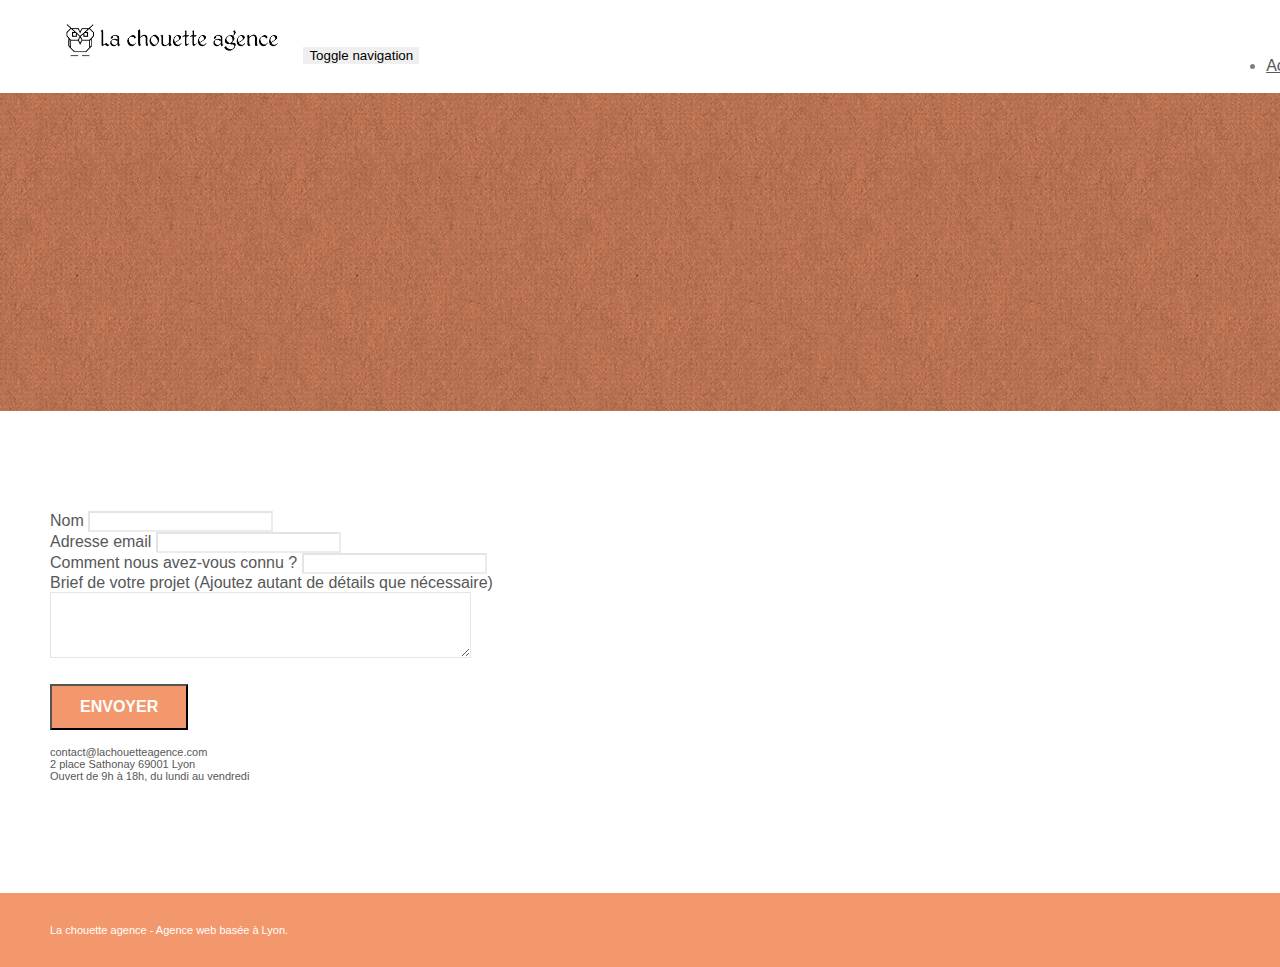
==== page2.html @ f231c0da "initilaisation" ====
<!doctype html>
<html lang="Default">
<head>
    <meta charset="utf-8">
    <meta name="keywords" content="">
    <meta name="description" content="">
    <meta name="viewport" content="width=device-width, initial-scale=1.0, viewport-fit=cover">
    <link rel="shortcut icon" type="image/png" href="favicon.jpg">
    
	<link rel="stylesheet" type="text/css" href="./css/bootstrap.min.css">
	<link rel="stylesheet" type="text/css" href="style.css">
	<link rel="stylesheet" type="text/css" href="./css/font-awesome.min.css">
	<link rel="stylesheet" type="text/css" href="./css/et-line.min.css">
	
    
	<script src="./js/jquery-2.1.0.min.js"></script>
	<script src="./js/bootstrap.min.js"></script>
	<script src="./js/blocs.min.js"></script>
	<script src="./js/jqBootstrapValidation.js"></script>
	<script src="./js/formHandler.js"></script>
    <title>page2</title>

    
<!-- Analytics -->
 
<!-- Analytics END -->
    
</head>
<body>
<!-- Principal conteneur -->
<div class="page-container">
    
<!-- bloc-0 -->
<div class="bloc bgc-white l-bloc " id="bloc-0">
	<div class="container bloc-sm">
		<nav class="navbar row">
			<div class="navbar-header">
				<a class="navbar-brand" href="index.html"><img src="img/la-chouette-agence.png" alt="atlanta web design logo" height="40" /></a>
				<button id="nav-toggle" type="button" class="ui-navbar-toggle navbar-toggle" data-toggle="collapse" data-target=".navbar-1">
					<span class="sr-only">Toggle navigation</span><span class="icon-bar"></span><span class="icon-bar"></span><span class="icon-bar"></span>
				</button>
			</div>
			<div class="collapse navbar-collapse navbar-1 special-dropdown-nav">
				<ul class="site-navigation nav navbar-nav">
					<li>
						<a href="index.html">Accueil</a>
					</li>
					<li>
					</li>
					<li>
						<a href="page2.html">page2 &gt;</a>
					</li>
				</ul>
			</div>
		</nav>
	</div>
</div>
<!-- bloc-0 END -->

<!-- bloc-6 -->
<div class="bloc bg-dots-bg bg-repeat bgc-atomic-tangerine d-bloc bloc-bg-texture texture-paper" id="bloc-6">
	<div class="container bloc-lg">
		<div class="row">
			<div class="col-sm-12">
				<h1 class="text-center hero-bloc-text tc-white">
					Parlons web design !
				</h1>
				<p class="text-center mg-lg tc-white tight-width-whitespace">
					Nous sommes ravis que vous souhaitiez collaborer avec notre agence.<br>
					Parlez-nous de votre projet en complétant le formulaire ci-dessous.
				</p>
			</div>
		</div>
	</div>
</div>
<!-- bloc-6 END -->

<!-- bloc-7 -->
<div class="bloc bgc-white l-bloc" id="bloc-7">
	<div class="container bloc-lg">
		<div class="row">
			<div class="col-sm-6">
				<form id="form_1" novalidate success-msg="Your message has been sent." fail-msg="Sorry it seems that our mail server is not responding, Sorry for the inconvenience!">
					<div class="form-group">
						<label>
							Nom
						</label>
						<input id="name" class="form-control" required />
					</div>
					<div class="form-group">
						<label>
							Adresse email
						</label>
						<input id="email" class="form-control" type="email" required />
					</div>
					<div class="form-group">
						<label>
							Comment nous avez-vous connu ?
						</label>
						<input class="form-control" type="email" required id="input_504" />
					</div>
					<div class="form-group">
						<label>
							Brief de votre projet (Ajoutez autant de détails que nécessaire)<br>
						</label><textarea id="message" class="form-control" rows="4" cols="50" required></textarea>
					</div> 
					<button class="bloc-button btn btn-lg btn-block cta-hero btn-atomic-tangerine" type="submit">
						Envoyer
					</button>
				</form>
			</div>
			<div class="col-sm-6">
				<p>
					contact@lachouetteagence.com<br>2 place Sathonay 69001 Lyon<br>Ouvert de 9h à 18h, du lundi au vendredi<br>
				</p>
			</div>
		</div>
	</div>
</div>
<!-- bloc-7 END -->

<!-- ScrollToTop Button -->
<a class="bloc-button btn btn-d scrollToTop" onclick="scrollToTarget('1')"><span class="fa fa-chevron-up"></span></a>
<!-- ScrollToTop Button END-->


<!-- Footer - bloc-8 -->
<div class="bloc bgc-atomic-tangerine d-bloc" id="bloc-8">
	<div class="container bloc-sm">
		<div class="row">
			<div class="col-sm-12">
				<p class="text-center white">
					La chouette agence - Agence web basée à Lyon.<br>
				</p>
				<div class="row row-no-gutters social">
					<div class="col-sm-3">
						<div class="text-center">
							<a class="social" href="index.html"><span class="fa fa-twitter icon-md"></span></a>
						</div>
					</div>
					<div class="col-sm-3">
						<div class="text-center">
							<a class="social" href="index.html"><span class="fa fa-facebook icon-md"></span></a>
						</div>
					</div>
					<div class="col-sm-3">
						<div class="text-center">
							<a class="social" href="index.html"><span class="fa fa-dribbble icon-md"></span></a>
						</div>
					</div>
					<div class="col-sm-3">
						<div class="text-center">
							<a class="social" href="index.html"><span class="fa fa-instagram icon-md"></span></a>
						</div>
					</div>
				</div>
			</div>
		</div>
	</div>
</div>
<!-- Footer - bloc-8 END -->

</div>
<!-- Principal conteneur END -->
    

</body>
</html>
---- style.css ----
body {
    margin: 0;
    padding: 0;
    background: #FFF;
    overflow-x: hidden;
    -webkit-font-smoothing: antialiased;
    -moz-osx-font-smoothing: grayscale;
}

a,
button {
    transition: all .3s ease-in-out;
    outline: none!important;
}

a:hover {
    text-decoration: none;
    cursor: pointer;
}

#page-loading-blocs-notifaction {
    position: fixed;
    top: 0;
    bottom: 0;
    width: 100%;
    z-index: 100000;
    background: #FFFFFF url("img/pageload-spinner.gif") no-repeat center center;
}

.bloc {
    width: 100%;
    clear: both;
    background: 50% 50% no-repeat;
    padding: 0 50px;
    -webkit-background-size: cover;
    -moz-background-size: cover;
    -o-background-size: cover;
    background-size: cover;
    position: relative;
}

.bloc .container {
    padding-left: 0;
    padding-right: 0;
}

.bloc-lg {
    padding: 100px 50px;
}

.bloc-md {
    padding: 50px;
}

.bloc-sm {
    padding: 20px 50px;
}

.bg-center,
.bg-l-edge,
.bg-r-edge,
.bg-t-edge,
.bg-b-edge,
.bg-tl-edge,
.bg-bl-edge,
.bg-tr-edge,
.bg-br-edge,
.bg-repeat {
    -webkit-background-size: auto!important;
    -moz-background-size: auto!important;
    -o-background-size: auto!important;
    background-size: auto!important;
}

.bg-repeat {
    background: repeat;
}

.bg-t-edge {
    background: top no-repeat;
}

.bloc-bg-texture::before {
    content: "";
    background-size: 2px 2px;
    position: absolute;
    top: 0;
    bottom: 0;
    left: 0;
    right: 0;
}

.texture-paper::before {
    background: url("img/texture-paper.png");
    background-size: 280px 280px;
}

.b-parallax {
    background-attachment: fixed;
}

.d-bloc {
    color: rgba(255, 255, 255, .7);
}

.d-bloc button:hover {
    color: rgba(255, 255, 255, .9);
}

.d-bloc .icon-round,
.d-bloc .icon-square,
.d-bloc .icon-rounded,
.d-bloc .icon-semi-rounded-a,
.d-bloc .icon-semi-rounded-b {
    border-color: rgba(255, 255, 255, .9);
}

.d-bloc .divider-h span {
    border-color: rgba(255, 255, 255, .2);
}

.d-bloc .a-btn,
.d-bloc .navbar a,
.d-bloc .navbar-brand,
.d-bloc a .icon-sm,
.d-bloc a .icon-md,
.d-bloc a .icon-lg,
.d-bloc a .icon-xl,
.d-bloc h1 a,
.d-bloc h2 a,
.d-bloc h3 a,
.d-bloc h4 a,
.d-bloc h5 a,
.d-bloc h6 a,
.d-bloc p a {
    color: rgba(255, 255, 255, .6);
}

.d-bloc .a-btn:hover,
.d-bloc .navbar a:hover,
.d-bloc .navbar-brand:hover,
.d-bloc a:hover .icon-sm,
.d-bloc a:hover .icon-md,
.d-bloc a:hover .icon-lg,
.d-bloc a:hover .icon-xl,
.d-bloc h1 a:hover,
.d-bloc h2 a:hover,
.d-bloc h3 a:hover,
.d-bloc h4 a:hover,
.d-bloc h5 a:hover,
.d-bloc h6 a:hover,
.d-bloc p a:hover {
    color: rgba(255, 255, 255, 1);
}

.d-bloc .navbar-toggle .icon-bar {
    background: rgba(255, 255, 255, 1);
}

.d-bloc .btn-wire,
.d-bloc .btn-wire:hover {
    color: rgba(255, 255, 255, 1);
    border-color: rgba(255, 255, 255, 1);
}

.d-bloc .panel {
    color: rgba(0, 0, 0, .5);
}

.d-bloc .panel button:hover {
    color: rgba(0, 0, 0, .7);
}

.d-bloc .panel icon {
    border-color: rgba(0, 0, 0, .7);
}

.d-bloc .panel .divider-h span {
    border-color: rgba(0, 0, 0, .1);
}

.d-bloc .panel .a-btn {
    color: rgba(0, 0, 0, .6);
}

.d-bloc .panel .a-btn:hover {
    color: rgba(0, 0, 0, 1);
}

.d-bloc .panel .btn-wire,
.d-bloc .panel .btn-wire:hover {
    color: rgba(0, 0, 0, .7);
    border-color: rgba(0, 0, 0, .3);
}

.d-bloc .panel,
.l-bloc {
    color: rgba(0, 0, 0, .5);
}

.d-bloc .panel button:hover,
.l-bloc button:hover {
    color: rgba(0, 0, 0, .7);
}

.l-bloc .icon-round,
.l-bloc .icon-square,
.l-bloc .icon-rounded,
.l-bloc .icon-semi-rounded-a,
.l-bloc .icon-semi-rounded-b {
    border-color: rgba(0, 0, 0, .7);
}

.d-bloc .panel .divider-h span,
.l-bloc .divider-h span {
    border-color: rgba(0, 0, 0, .1);
}

.d-bloc .panel .a-btn,
.l-bloc .a-btn,
.l-bloc .navbar a,
.l-bloc .navbar-brand,
.l-bloc a .icon-sm,
.l-bloc a .icon-md,
.l-bloc a .icon-lg,
.l-bloc a .icon-xl,
.l-bloc h1 a,
.l-bloc h2 a,
.l-bloc h3 a,
.l-bloc h4 a,
.l-bloc h5 a,
.l-bloc h6 a,
.l-bloc p a {
    color: rgba(0, 0, 0, .6);
}

.d-bloc .panel .a-btn:hover,
.l-bloc .a-btn:hover,
.l-bloc .navbar a:hover,
.l-bloc .navbar-brand:hover,
.l-bloc a:hover .icon-sm,
.l-bloc a:hover .icon-md,
.l-bloc a:hover .icon-lg,
.l-bloc a:hover .icon-xl,
.l-bloc h1 a:hover,
.l-bloc h2 a:hover,
.l-bloc h3 a:hover,
.l-bloc h4 a:hover,
.l-bloc h5 a:hover,
.l-bloc h6 a:hover,
.l-bloc p a:hover {
    color: rgba(0, 0, 0, 1);
}

.l-bloc .navbar-toggle .icon-bar {
    color: rgba(0, 0, 0, .6);
}

.d-bloc .panel .btn-wire,
.d-bloc .panel .btn-wire:hover,
.l-bloc .btn-wire,
.l-bloc .btn-wire:hover {
    color: rgba(0, 0, 0, .7);
    border-color: rgba(0, 0, 0, .3);
}

.voffset {
    margin-top: 30px;
}

.voffset-lg {
    margin-top: 80px;
}

.row-no-gutters {
    margin-right: 0;
    margin-left: 0;
}

.row.row-no-gutters > [class^="col-"],
.row.row-no-gutters > [class*=" col-"] {
    padding-right: 0;
    padding-left: 0;
}

#bloc-1-hero h1 {
    font-size: 32px;
}

.navbar {
    margin-bottom: 0;
    z-index: 1;
}

.navbar-brand {
    height: auto;
    padding: 3px 15px;
    font-size: 25px;
    font-weight: normal;
    font-weight: 600;
    line-height: 44px;
}

.navbar-brand img {
    max-height: 200px;
    margin: 0 5px 0 0;
    display: inline;
}

.navbar-brand img[src$=svg] {
    min-width: 100px;
}

.nav-center .navbar-brand img {
    margin: 0;
}

.navbar .nav {
    padding-top: 2px;
    margin-right: -16px;
    float: right;
    z-index: 1;
}

.nav > li {
    float: left;
    margin-top: 4px;
    font-size: 16px;
}

.navbar-nav .open .dropdown-menu > li > a {
    text-align: inherit;
}

.nav > li a:hover,
.nav > li a:focus {
    background: transparent;
}

.navbar-toggle {
    margin: 10px 10px 0 0;
    border: 0px;
}

.navbar-toggle:hover {
    background: transparent!important;
}

.navbar-toggle .icon-bar {
    background-color: rgba(0, 0, 0, .5);
    width: 26px;
}

.nav-invert .navbar .nav {
    float: left;
}

.nav-invert .navbar-header,
.nav-invert .navbar-brand {
    float: right;
    position: relative;
    z-index: 2;
}

@media (min-width: 768px) {
    .site-navigation {
        position: absolute;
        top: 50%;
        right: 20px;
        transform: translate(0, -50%);
        -webkit-transform: translateY(-50%);
    }
    .nav > li .dropdown-menu a,
    .nav > li .dropdown-menu a:hover {
        color: #484848;
    }
    .nav-invert .site-navigation {
        left: 0;
        right: 0;
    }
    .nav-center {
        text-align: center;
    }
    .nav-center .navbar-header {
        width: 100%;
    }
    .nav-center .navbar-header,
    .nav-center .navbar-brand,
    .nav-center .nav > li {
        float: none;
        display: inline-block;
    }
    .nav-center .site-navigation {
        position: relative;
        width: 100%;
        right: 0;
        margin-right: 0px;
        margin-top: 20px;
    }
    .nav-center.mini-nav .navbar-toggle {
        float: none;
        margin: 10px auto 0;
    }
}

.nav > li > .dropdown a {
    background: none!important;
    display: block;
    padding: 14px 15px;
}

nav .caret {
    margin: 0 5px;
}

.dropdown-menu .dropdown-menu {
    top: -8px;
    left: 100%;
}

.dropdown-menu .dropmenu-flow-right {
    top: 100%;
    left: 0;
    margin-left: -1px;
    border-top-left-radius: 0;
    border-top-right-radius: 0;
}

.dropdown-menu .dropdown span {
    border: 4px solid black;
    border-top-color: transparent;
    border-right-color: transparent;
    border-bottom-color: transparent;
    margin: 6px -5px 0 0!important;
    float: right;
}

.mg-md {
    margin-top: 10px;
    margin-bottom: 20px;
}

.mg-lg {
    margin-top: 10px;
    margin-bottom: 40px;
}

.btn {
    margin: 0 5px 5px 0;
}

.btn.pull-right {
    margin: 0 0 5px 5px;
}

.btn-d,
.btn-d:hover,
.btn-d:focus {
    color: #FFF;
    background: rgba(0, 0, 0, .3);
}

button {
    outline: none!important;
}

.btn-rd {
    border-radius: 40px;
}

.btn-clean {
    border: 1px solid rgba(0, 0, 0, .08);
    border-bottom-color: rgba(0, 0, 0, .1);
    text-shadow: 0 1px 0 rgba(0, 0, 1, .1);
    box-shadow: 0 1px 3px rgba(0, 0, 1, .25), inset 0 1px 0 0 rgba(255, 255, 255, .15);
}

.icon-md {
    font-size: 30px!important;
}

.icon-lg {
    font-size: 60px!important;
}

.sm-shadow {
    text-shadow: 0 1px 2px rgba(0, 0, 0, .3);
}

.panel-sq,
.panel-sq .panel-heading,
.panel-sq .panel-footer {
    border-radius: 0;
}

.panel-rd {
    border-radius: 30px;
}

.panel-rd .panel-heading {
    border-radius: 29px 29px 0 0;
}

.panel-rd .panel-footer {
    border-radius: 0 0 29px 29px;
}

.form-control {
    border-color: rgba(0, 0, 0, .1);
    box-shadow: none;
}

.scrollToTop {
    width: 40px;
    height: 40px;
    position: fixed;
    bottom: 20px;
    right: 20px;
    opacity: 0;
    z-index: 500;
    transition: all .3s ease-in-out;
}

.scrollToTop span {
    margin-top: 6px;
}

.showScrollTop {
    font-size: 14px;
    opacity: 1;
}

a[data-lightbox] {
    position: relative;
    display: block;
    text-align: center;
}

a[data-lightbox]:hover::before {
    content: "+";
    font-family: "HelveticaNeue-Light", "Helvetica Neue Light", "Helvetica Neue", Helvetica, Arial;
    font-size: 32px;
    width: 50px;
    height: 50px;
    margin-left: -25px;
    border-radius: 50%;
    background: rgba(0, 0, 0, .6);
    color: #FFF;
    font-weight: 100;
    z-index: 1;
    position: absolute;
    top: 50%;
    transform: translateY(-50%);
    -webkit-transform: translateY(-50%);
}

a[data-lightbox]:hover img {
    opacity: 0.6;
    -webkit-animation-fill-mode: none;
    animation-fill-mode: none;
}

#lightbox-modal {
    display: flex;
    align-items: center;
}

#lightbox-modal .modal-dialog {
    width: 90%;
    max-width: 900px;
    margin: 0 auto 0;
}

#lightbox-modal .modal-dialog img {
    max-height: 90vh;
    margin: 0 auto;
}

.lightbox-caption {
    padding: 20px;
    color: #FFF;
    background: rgba(0, 0, 0, .5);
    position: absolute;
    left: 15px;
    right: 15px;
    bottom: 5px;
}

.close-lightbox {
    color: #FFF;
    font-size: 30px;
    position: absolute;
    top: 20px;
    right: 20px;
    z-index: 20;
    background: rgba(0, 0, 0, .5);
    border: none;
    line-height: 30px;
    padding: 0 9px 5px;
    opacity: 0.3;
}

.close-lightbox:hover,
.next-lightbox:hover,
.prev-lightbox:hover {
    opacity: 1.0;
    color: #FFF;
}

.next-lightbox,
.prev-lightbox {
    font-size: 20px;
    color: rgba(255, 255, 255, .9);
    background: rgba(0, 0, 0, .5);
    transition: all .2s ease-in-out;
    position: absolute;
    top: 45%;
    z-index: 1;
    opacity: 0.4;
}

.next-lightbox {
    padding: 6px 8px 1px 13px;
    right: 25px;
}

.prev-lightbox {
    padding: 6px 13px 1px 10px;
    left: 25px;
}

.snapshot-lb .modal-body {
    padding-bottom: 45px;
}

.snapshot-lb .lightbox-caption {
    padding: 0;
    color: rgba(0, 0, 0, .5);
    background: none;
}

h1,
h2,
h3,
h4,
h5,
h6,
p,
label,
.btn,
a {
    font-family: "helvetica";
    font-weight: 400;
    color: #575757!important;
}

.container {
    max-width: 1000px;
}

.hero-bloc-text {
    font-size: 38px;
}

.hero-bloc-text-sub {
    font-size: 36px;
}

.statement-bloc-text {
    line-height: 26px;
    font-style: italic;
    font-size: 20px;
    text-align: center;
    font-weight: lighter;
    max-width: 520px;
    margin: auto auto auto auto;
}

p {
    font-size: 11px;
}

.tight-width-whitespace {
    max-width: 600px;
    margin: auto auto auto auto;
}

.h1 {
    font-size: 20px;
    font-family: "Open Sans";
}

.cta-hero {
    margin-top: 22px;
    color: #FFFFFF!important;
    text-transform: uppercase;
    padding: 12px 28px 12px 28px;
    font-size: 16px;
    font-weight: 700;
}

.social {
    max-width: 400px;
    margin: auto auto auto auto;
}

h2 {
    font-size: 22px;
    line-height: 1.4em;
}

h3 {
    font-size: 15px;
    text-transform: uppercase;
    font-weight: 700;
    color: #333333!important;
}

.med-width-whitespace {
    max-width: 800px;
    margin: auto auto auto auto;
    box-shadow: 0px 0px 0px #000000;
}

h1 {
    color: #333333!important;
}

h4 {
    color: #333333!important;
}

.icons {
    margin-bottom: 14px;
    margin-top: 24px;
}

.white {
    color: #FFFFFF!important;
}

.portfolio-thumb {
    margin-bottom: 24px;
}

.portfolio-row {
    margin-bottom: 44px;
    margin-top: 50px;
}

.avatar {
    box-shadow: 0px 4px 9px rgba(0, 0, 0, 0.3);
}

.black-background {
    background-color: rgba(165, 147, 99, 0.7);
    padding: 40px 40px 40px 40px;
}

.bold-link {
    font-weight: 900;
    text-decoration: underline!important;
}

.bgc-white {
    background-color: #FFFFFF;
}

.bgc-dark-slate-blue {
    background-color: #364577;
}

.bgc-atomic-tangerine {
    background-color: #F3976C;
}

.tc-white {
    color: #F3976C!important;
}

.btn-atomic-tangerine {
    background: #F3976C;
    color: #FFFFFF!important;
}

.btn-atomic-tangerine:hover {
    background: #c27956!important;
    color: #FFFFFF!important;
}

.ltc-white {
    color: #FFFFFF!important;
}

.ltc-white:hover {
    color: #cccccc!important;
}

.ltc-atomic-tangerine {
    color: #F3976C!important;
}

.ltc-atomic-tangerine:hover {
    color: #c27956!important;
}

.icon-dark-slate-blue {
    color: #364577!important;
    border-color: #364577!important;
}

.bg-dots-bg {
    background-image: url("img/dots-bg.png");
}

.bg-lines-h2-bg {
    background-image: url("img/lines-h2-bg.png");
}

.bg-banniere {
    background-image: url("img/la-chouette-agence-banniere.jpg");
}

.bg-presentation {
    background-image: url("img/image-de-presentation.bmp");
}

@media (max-width: 1024px) {
    .bloc {
        padding-left: 20px;
        padding-right: 20px;
    }
    .bloc.full-width-bloc,
    .bloc-tile-2.full-width-bloc .container,
    .bloc-tile-3.full-width-bloc .container,
    .bloc-tile-4.full-width-bloc .container {
        padding-left: 0;
        padding-right: 0;
    }
}

@media (max-width: 992px) and (min-width: 768px) {
    .navbar .nav {
        max-width: 80%
    }
    .nav-center.navbar .nav {
        max-width: 100%
    }
}

@media only screen and (min-device-width: 768px) and (max-device-width: 1024px) and (orientation: landscape) {
    .b-parallax {
        background-attachment: scroll;
    }
}

@media only screen and (min-device-width: 1024px) and (max-device-width: 1366px) and (-webkit-min-device-pixel-ratio: 1.5) {
    .b-parallax {
        background-attachment: scroll;
    }
}

@media (max-width: 991px) {
    .container {
        width: 100%;
    }
    .b-parallax {
        background-attachment: scroll;
    }
    .page-container,
    #hero-bloc {
        overflow-x: hidden;
        position: relative;
    }
    .bloc {
        padding-left: constant(safe-area-inset-left);
        padding-right: constant(safe-area-inset-right);
    }
    .bloc-group,
    .bloc-group .bloc {
        display: block;
        width: 100%;
    }
    .bloc-fill-screen .fill-bloc-top-edge,
    .bloc-fill-screen .fill-bloc-bottom-edge {
        padding: 0 20px;
        padding-left: constant(safe-area-inset-left);
        padding-right: constant(safe-area-inset-right);
    }
}

@media (max-width: 767px) {
    .page-container {
        overflow-x: hidden;
        position: relative;
    }
    h1,
    h2,
    h3,
    h4,
    h5,
    h6,
    p,
    #disqus_thread {
        padding-left: 10px!important;
        padding-right: 10px!important;
    }
    .b-parallax {
        background-attachment: scroll;
    }
    .navbar .nav {
        padding-top: 0;
        border-top: 1px solid rgba(0, 0, 0, .2);
        float: none!important;
    }
    .navbar.row {
        margin-left: 0;
        margin-right: 0;
    }
    .site-navigation {
        position: inherit;
        transform: none;
        -webkit-transform: none;
        -ms-transform: none;
    }
    .nav > li {
        margin-top: 0;
        border-bottom: 1px solid rgba(0, 0, 0, .1);
        background: rgba(0, 0, 0, .05);
        text-align: left;
        padding-left: 15px;
        width: 100%;
    }
    .nav > li:hover {
        background: rgba(0, 0, 0, .08);
    }
    .dropdown .dropdown a .caret {
        float: none;
        margin: 5px 0 0 10px!important;
        border: 4px solid black;
        border-bottom-color: transparent;
        border-right-color: transparent;
        border-left-color: transparent;
    }
    #hero-bloc .navbar .nav {
        background: rgba(0, 0, 0, .8);
    }
    #hero-bloc .navbar .nav a {
        color: rgba(255, 255, 255, .6);
    }
    .hero {
        padding: 50px 0;
    }
    .hero-nav {
        left: -1px;
        right: -1px;
    }
    .navbar-collapse {
        padding: 0;
        overflow-x: hidden;
        -webkit-box-shadow: none;
        box-shadow: none;
    }
    .navbar-brand img {
        max-height: 40px;
        width: auto;
    }
    .nav-invert .navbar-header {
        float: none;
        width: 100%;
    }
    .nav-invert .navbar-toggle {
        float: left;
        margin-left: 10px;
    }
    .bloc {
        padding-left: 0;
        padding-right: 0;
    }
    .bloc-xxl,
    .bloc-xl,
    .bloc-lg {
        padding: 40px 0;
    }
    .bloc-sm,
    .bloc-md {
        padding-left: 0;
        padding-right: 0;
    }
    .bloc-tile-2 .container,
    .bloc-tile-3 .container,
    .bloc-tile-4 .container,
    .bloc-fill-screen .fill-bloc-top-edge,
    .bloc-fill-screen .fill-bloc-bottom-edge {
        padding-left: 0;
        padding-right: 0;
    }
    .a-block {
        padding: 0 10px;
    }
    .btn-dwn {
        display: none;
    }
    .voffset {
        margin-top: 5px;
    }
    .voffset-md {
        margin-top: 20px;
    }
    .voffset-lg {
        margin-top: 30px;
    }
    form {
        padding: 5px;
    }
    .close-lightbox {
        display: inline-block;
    }
    .blocsapp-device-iphone5 {
        background-size: 216px 425px;
        padding-top: 60px;
        width: 216px;
        height: 425px;
    }
    .blocsapp-device-iphone5 img {
        width: 180px;
        height: 320px;
    }
}

@media (max-width: 400px) {
    .bloc {
        padding-left: 0;
        padding-right: 0;
    }
}

@media (max-width: 767px) {
    .bloc-mob-center-text {
        text-align: center;
    }
}
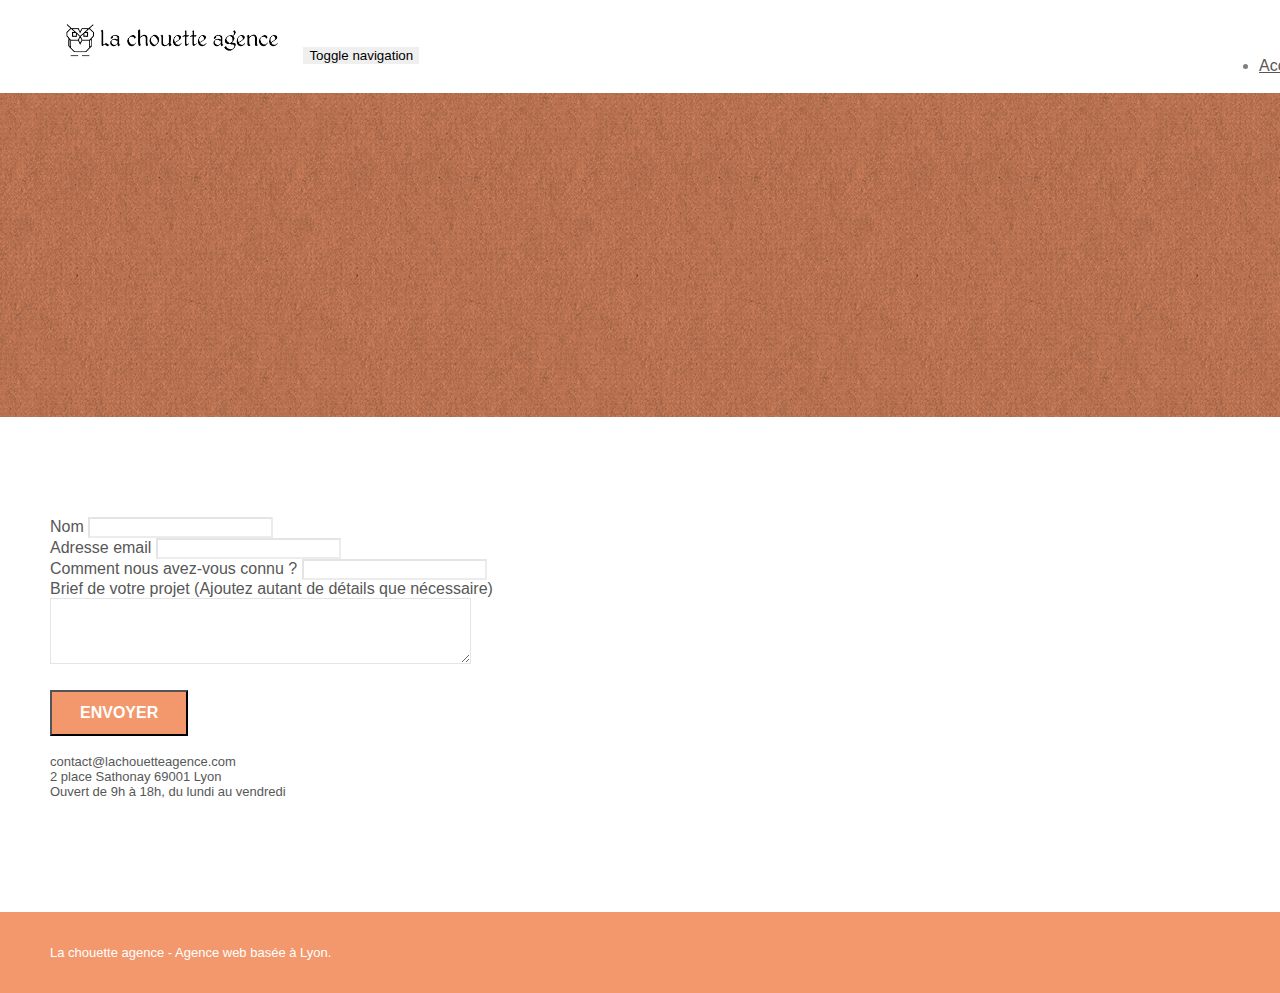
==== commit 35cb40ec: "essaie site" ====
--- a/page2.html
+++ b/page2.html
@@ -1,5 +1,5 @@
 <!doctype html>
-<html lang="Default">
+<html lang="utf-8">
 <head>
     <meta charset="utf-8">
     <meta name="keywords" content="">
@@ -18,7 +18,7 @@
 	<script src="./js/blocs.min.js"></script>
 	<script src="./js/jqBootstrapValidation.js"></script>
 	<script src="./js/formHandler.js"></script>
-    <title>page2</title>
+    <title>Contact</title>
 
     
 <!-- Analytics -->
@@ -48,7 +48,7 @@
 					<li>
 					</li>
 					<li>
-						<a href="page2.html">page2 &gt;</a>
+						<a href="page2.html">contact &gt;</a>
 					</li>
 				</ul>
 			</div>
--- a/style.css
+++ b/style.css
@@ -362,6 +362,18 @@
     z-index: 2;
 }
 
+.col-sm-12{
+    font-weight: bold;
+    color:#F3976C ;
+}
+.row:before {
+    display: table;
+    content: " ";
+}
+.black-background{
+    background-color: #5c5737;
+}
+
 @media (min-width: 768px) {
     .site-navigation {
         position: absolute;
@@ -640,7 +652,6 @@
 }
 
 h1,
-h2,
 h3,
 h4,
 h5,
@@ -677,7 +688,7 @@
 }
 
 p {
-    font-size: 11px;
+    font-size: small;
 }
 
 .tight-width-whitespace {
@@ -741,6 +752,8 @@
 
 .portfolio-thumb {
     margin-bottom: 24px;
+    margin-left: auto;
+    margin-right: auto;
 }
 
 .portfolio-row {
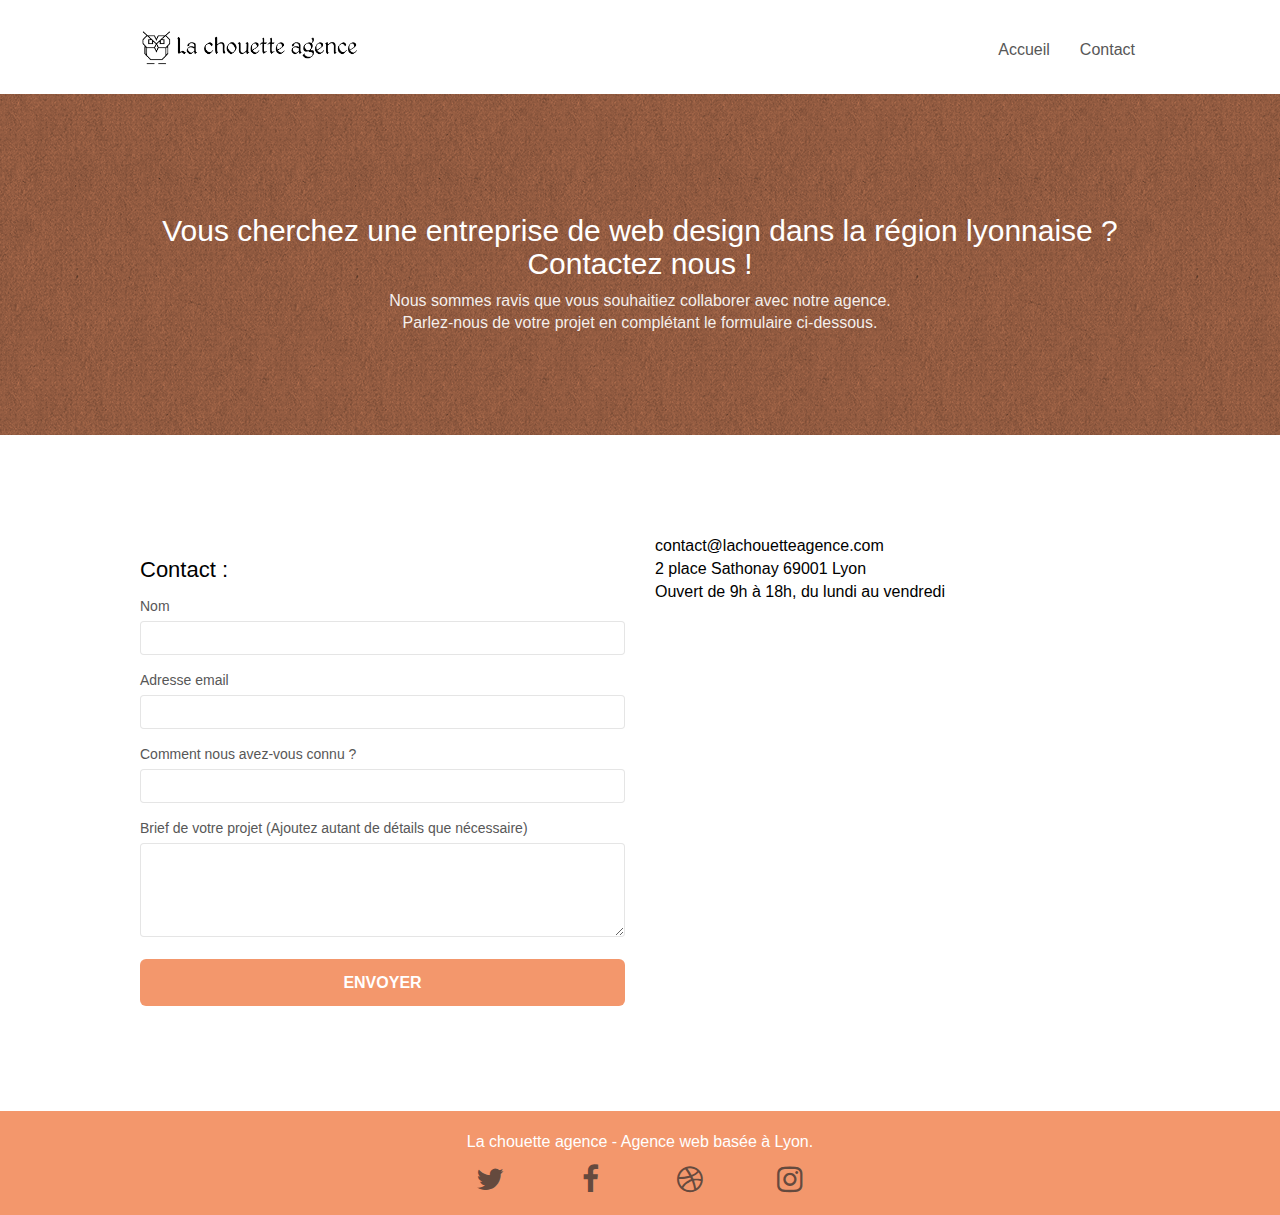
==== commit ab682058: "finition" ====
--- a/page2.html
+++ b/page2.html
@@ -1,168 +1,178 @@
 <!doctype html>
-<html lang="utf-8">
+<html lang="fr">
+
 <head>
-    <meta charset="utf-8">
-    <meta name="keywords" content="">
-    <meta name="description" content="">
-    <meta name="viewport" content="width=device-width, initial-scale=1.0, viewport-fit=cover">
-    <link rel="shortcut icon" type="image/png" href="favicon.jpg">
-    
-	<link rel="stylesheet" type="text/css" href="./css/bootstrap.min.css">
+	<meta charset="utf-8">
+	<meta name="description" content="Votre entreprise de web design à lyon - Contactez la Chouette Agence">
+	<meta name="viewport" content="width=device-width, initial-scale=1.0, viewport-fit=cover">
+	<link rel="shortcut icon" type="image/png" href="favicon.jpg">
+
+	<link rel="stylesheet" type="text/css" href="./css/bootstrap.css">
 	<link rel="stylesheet" type="text/css" href="style.css">
-	<link rel="stylesheet" type="text/css" href="./css/font-awesome.min.css">
-	<link rel="stylesheet" type="text/css" href="./css/et-line.min.css">
-	
-    
-	<script src="./js/jquery-2.1.0.min.js"></script>
-	<script src="./js/bootstrap.min.js"></script>
-	<script src="./js/blocs.min.js"></script>
-	<script src="./js/jqBootstrapValidation.js"></script>
-	<script src="./js/formHandler.js"></script>
-    <title>Contact</title>
-
-    
-<!-- Analytics -->
- 
-<!-- Analytics END -->
-    
-</head>
-<body>
-<!-- Principal conteneur -->
-<div class="page-container">
-    
-<!-- bloc-0 -->
-<div class="bloc bgc-white l-bloc " id="bloc-0">
-	<div class="container bloc-sm">
-		<nav class="navbar row">
-			<div class="navbar-header">
-				<a class="navbar-brand" href="index.html"><img src="img/la-chouette-agence.png" alt="atlanta web design logo" height="40" /></a>
-				<button id="nav-toggle" type="button" class="ui-navbar-toggle navbar-toggle" data-toggle="collapse" data-target=".navbar-1">
-					<span class="sr-only">Toggle navigation</span><span class="icon-bar"></span><span class="icon-bar"></span><span class="icon-bar"></span>
-				</button>
-			</div>
-			<div class="collapse navbar-collapse navbar-1 special-dropdown-nav">
-				<ul class="site-navigation nav navbar-nav">
-					<li>
-						<a href="index.html">Accueil</a>
-					</li>
-					<li>
-					</li>
-					<li>
-						<a href="page2.html">contact &gt;</a>
-					</li>
-				</ul>
-			</div>
-		</nav>
-	</div>
-</div>
-<!-- bloc-0 END -->
-
-<!-- bloc-6 -->
-<div class="bloc bg-dots-bg bg-repeat bgc-atomic-tangerine d-bloc bloc-bg-texture texture-paper" id="bloc-6">
-	<div class="container bloc-lg">
-		<div class="row">
-			<div class="col-sm-12">
-				<h1 class="text-center hero-bloc-text tc-white">
-					Parlons web design !
-				</h1>
-				<p class="text-center mg-lg tc-white tight-width-whitespace">
-					Nous sommes ravis que vous souhaitiez collaborer avec notre agence.<br>
-					Parlez-nous de votre projet en complétant le formulaire ci-dessous.
-				</p>
-			</div>
-		</div>
-	</div>
-</div>
-<!-- bloc-6 END -->
-
-<!-- bloc-7 -->
-<div class="bloc bgc-white l-bloc" id="bloc-7">
-	<div class="container bloc-lg">
-		<div class="row">
-			<div class="col-sm-6">
-				<form id="form_1" novalidate success-msg="Your message has been sent." fail-msg="Sorry it seems that our mail server is not responding, Sorry for the inconvenience!">
-					<div class="form-group">
-						<label>
-							Nom
-						</label>
-						<input id="name" class="form-control" required />
-					</div>
-					<div class="form-group">
-						<label>
-							Adresse email
-						</label>
-						<input id="email" class="form-control" type="email" required />
-					</div>
-					<div class="form-group">
-						<label>
-							Comment nous avez-vous connu ?
-						</label>
-						<input class="form-control" type="email" required id="input_504" />
-					</div>
-					<div class="form-group">
-						<label>
-							Brief de votre projet (Ajoutez autant de détails que nécessaire)<br>
-						</label><textarea id="message" class="form-control" rows="4" cols="50" required></textarea>
-					</div> 
-					<button class="bloc-button btn btn-lg btn-block cta-hero btn-atomic-tangerine" type="submit">
-						Envoyer
-					</button>
-				</form>
-			</div>
-			<div class="col-sm-6">
-				<p>
-					contact@lachouetteagence.com<br>2 place Sathonay 69001 Lyon<br>Ouvert de 9h à 18h, du lundi au vendredi<br>
-				</p>
-			</div>
-		</div>
-	</div>
-</div>
-<!-- bloc-7 END -->
-
-<!-- ScrollToTop Button -->
-<a class="bloc-button btn btn-d scrollToTop" onclick="scrollToTarget('1')"><span class="fa fa-chevron-up"></span></a>
-<!-- ScrollToTop Button END-->
+	<link rel="stylesheet" type="text/css" href="./css/font-awesome.css">
+	<link rel="stylesheet" type="text/css" href="./css/et-line.css">
 
 
-<!-- Footer - bloc-8 -->
-<div class="bloc bgc-atomic-tangerine d-bloc" id="bloc-8">
-	<div class="container bloc-sm">
-		<div class="row">
-			<div class="col-sm-12">
-				<p class="text-center white">
-					La chouette agence - Agence web basée à Lyon.<br>
-				</p>
-				<div class="row row-no-gutters social">
-					<div class="col-sm-3">
-						<div class="text-center">
-							<a class="social" href="index.html"><span class="fa fa-twitter icon-md"></span></a>
+	<script src="./js/jquery-2.1.0.js" defer></script>
+	<script src="./js/bootstrap.js" defer></script>
+	<script src="./js/blocs.js" defer></script>
+	<script src="./js/jqBootstrapValidation.js" defer></script>
+	<script src="./js/formHandler.js" defer></script>
+
+	<title>La Chouette Agence - Contact</title>
+
+
+	<!-- Analytics -->
+
+	<!-- Analytics END -->
+
+</head>
+
+<body>
+	<!-- Principal conteneur -->
+	<div class="page-container">
+		<header>
+			<!-- bloc-0 -->
+			<div class="bloc bgc-white l-bloc " id="bloc-0">
+				<div class="container bloc-sm">
+					<nav class="navbar row">
+						<div class="navbar-header">
+							<a class="navbar-brand focusedInputBlack" href="index.html"><img src="img/la-chouette-agence.png"
+									alt="titre de la chouette agence" /></a>
+							<button id="nav-toggle" type="button" class="ui-navbar-toggle navbar-toggle"
+								data-toggle="collapse" data-target=".navbar-1">
+								<span class="sr-only">Toggle navigation</span><span class="icon-bar"></span><span
+									class="icon-bar"></span><span class="icon-bar"></span>
+							</button>
 						</div>
-					</div>
-					<div class="col-sm-3">
-						<div class="text-center">
-							<a class="social" href="index.html"><span class="fa fa-facebook icon-md"></span></a>
+						<div class="collapse navbar-collapse navbar-1 special-dropdown-nav">
+							<ul class="site-navigation nav navbar-nav">
+								<li>
+									<a class="focusedInputBlack" href="index.html">Accueil</a>
+								</li>
+								<li>
+									<a class="focusedInputBlack" href="page2.html">Contact</a>
+								</li>
+							</ul>
 						</div>
-					</div>
-					<div class="col-sm-3">
-						<div class="text-center">
-							<a class="social" href="index.html"><span class="fa fa-dribbble icon-md"></span></a>
-						</div>
-					</div>
-					<div class="col-sm-3">
-						<div class="text-center">
-							<a class="social" href="index.html"><span class="fa fa-instagram icon-md"></span></a>
+					</nav>
+				</div>
+			</div>
+			<!-- bloc-0 END -->
+
+			<!-- bloc-6 -->
+			<div class="bloc bg-dots-bg bg-repeat bgc-atomic-tangerine--color d-bloc bloc-bg-texture texture-paper"
+				id="bloc-6">
+				<div class="container bloc-lg">
+					<div class="row">
+						<div class="col-sm-12">
+							<h1 class="text-center hero-bloc-text tc-image">
+								Vous cherchez une entreprise de web design dans la région lyonnaise ?
+								<br>
+								Contactez nous !
+							</h1>
+							<p class="text-center mg-lg tc-image tight-width-whitespace">
+								Nous sommes ravis que vous souhaitiez collaborer avec notre agence.<br>
+								Parlez-nous de votre projet en complétant le formulaire ci-dessous.
+							</p>
 						</div>
 					</div>
 				</div>
 			</div>
-		</div>
+		</header>
+		<!-- bloc-6 END -->
+
+		<!-- bloc-7 -->
+		<main id="main">
+			<section class="bloc bgc-white l-bloc" id="bloc-7">
+				<div class="container bloc-lg">
+					<div class="row">
+						<div class="col-sm-6">
+							<form id="form_1">
+								<h2>Contact :</h2>
+								<div class="form-group">
+									<label>
+										Nom
+									</label>
+									<input id="name" class="form-control" required />
+								</div>
+								<div class="form-group">
+									<label>
+										Adresse email
+									</label>
+									<input id="email" class="form-control" type="email" required />
+								</div>
+								<div class="form-group">
+									<label>
+										Comment nous avez-vous connu ?
+									</label>
+									<input class="form-control" type="text" id="input_504" />
+								</div>
+								<div class="form-group">
+									<label>
+										Brief de votre projet (Ajoutez autant de détails que nécessaire)<br>
+									</label><textarea id="message" class="form-control" rows="4" cols="50"
+										required></textarea>
+								</div>
+								<button class="bloc-button btn btn-lg btn-block cta-hero btn-atomic-tangerine"
+									type="submit">
+									Envoyer
+								</button>
+							</form>
+						</div>
+						<div class="col-sm-6">
+							<p>
+								contact@lachouetteagence.com<br>2 place Sathonay 69001 Lyon<br>Ouvert de 9h à 18h, du
+								lundi
+								au vendredi<br>
+							</p>
+						</div>
+					</div>
+				</div>
+			</section>
+		</main>
+		<!-- bloc-7 END -->
+
+		<!-- Footer - bloc-8 -->
+		<footer class="bloc bgc-atomic-tangerine d-bloc" id="bloc-8">
+			<div class="container bloc-sm">
+				<div class="row">
+					<div class="col-sm-12">
+						<p class="text-center white">
+							La chouette agence - Agence web basée à Lyon.<br>
+						</p>
+						<div class="row row-no-gutters social">
+							<div class="col-sm-3">
+								<div class="text-center">
+									<a id="twitter" class="social" href="index.html"><span class="fa fa-twitter icon-md"></span></a>
+								</div>
+							</div>
+							<div class="col-sm-3">
+								<div class="text-center">
+									<a id="facebook" class="social" href="index.html"><span class="fa fa-facebook icon-md"></span></a>
+								</div>
+							</div>
+							<div class="col-sm-3">
+								<div class="text-center">
+									<a id="dribbble" class="social" href="index.html"><span class="fa fa-dribbble icon-md"></span></a>
+								</div>
+							</div>
+							<div class="col-sm-3">
+								<div class="text-center">
+									<a id="instagram" class="social" href="index.html"><span class="fa fa-instagram icon-md"></span></a>
+								</div>
+							</div>
+						</div>
+					</div>
+				</div>
+			</div>
+		</footer>
+		<!-- Footer - bloc-8 END -->
+
 	</div>
-</div>
-<!-- Footer - bloc-8 END -->
+	<!-- Principal conteneur END -->
 
-</div>
-<!-- Principal conteneur END -->
-    
 
 </body>
-</html>
+
+</html>--- a/style.css
+++ b/style.css
@@ -2,11 +2,11 @@
     margin: 0;
     padding: 0;
     background: #FFF;
-    overflow-x: hidden;
     -webkit-font-smoothing: antialiased;
     -moz-osx-font-smoothing: grayscale;
-}
-
+    font-family:  "Helvetica Neue", Helvetica, Arial, sans-serif;
+    font-display: swap;
+}
 a,
 button {
     transition: all .3s ease-in-out;
@@ -100,11 +100,11 @@
 }
 
 .d-bloc {
-    color: rgba(255, 255, 255, .7);
+    color: rgba(255, 255, 255, 0.904);
 }
 
 .d-bloc button:hover {
-    color: rgba(255, 255, 255, .9);
+    color: rgb(255, 255, 255);
 }
 
 .d-bloc .icon-round,
@@ -133,14 +133,15 @@
 .d-bloc h5 a,
 .d-bloc h6 a,
 .d-bloc p a {
-    color: rgba(255, 255, 255, .6);
-}
-
+    color:rgba(46, 44, 44, 0.733);
+}
+.d-bloc a:hover .icon-md{
+    color:rgb(46, 44, 44);
+}
 .d-bloc .a-btn:hover,
 .d-bloc .navbar a:hover,
 .d-bloc .navbar-brand:hover,
 .d-bloc a:hover .icon-sm,
-.d-bloc a:hover .icon-md,
 .d-bloc a:hover .icon-lg,
 .d-bloc a:hover .icon-xl,
 .d-bloc h1 a:hover,
@@ -195,7 +196,8 @@
 
 .d-bloc .panel,
 .l-bloc {
-    color: rgba(0, 0, 0, .5);
+    color: rgb(0, 0, 0);
+
 }
 
 .d-bloc .panel button:hover,
@@ -304,7 +306,9 @@
 .navbar-brand img {
     max-height: 200px;
     margin: 0 5px 0 0;
-    display: inline;
+    display: inline-block;
+    height: 1.7em;
+    border-bottom: white solid 2px;
 }
 
 .navbar-brand img[src$=svg] {
@@ -362,17 +366,12 @@
     z-index: 2;
 }
 
-.col-sm-12{
+.titre2{
     font-weight: bold;
     color:#F3976C ;
-}
-.row:before {
-    display: table;
-    content: " ";
-}
-.black-background{
-    background-color: #5c5737;
-}
+    font-size: xx-large;
+}
+
 
 @media (min-width: 768px) {
     .site-navigation {
@@ -651,12 +650,13 @@
     background: none;
 }
 
-h1,
+h1{
+    color: white;
+}
 h3,
 h4,
 h5,
-h6,
-p,
+h6, 
 label,
 .btn,
 a {
@@ -667,10 +667,13 @@
 
 .container {
     max-width: 1000px;
+    
 }
 
 .hero-bloc-text {
-    font-size: 38px;
+    font-size: 30px;
+    
+    
 }
 
 .hero-bloc-text-sub {
@@ -688,7 +691,7 @@
 }
 
 p {
-    font-size: small;
+    font-size: medium;
 }
 
 .tight-width-whitespace {
@@ -733,9 +736,7 @@
     box-shadow: 0px 0px 0px #000000;
 }
 
-h1 {
-    color: #333333!important;
-}
+
 
 h4 {
     color: #333333!important;
@@ -754,6 +755,8 @@
     margin-bottom: 24px;
     margin-left: auto;
     margin-right: auto;
+    width: 270px;
+    height: 270px;
 }
 
 .portfolio-row {
@@ -766,7 +769,7 @@
 }
 
 .black-background {
-    background-color: rgba(165, 147, 99, 0.7);
+    background-color: #3f3e3e;
     padding: 40px 40px 40px 40px;
 }
 
@@ -824,6 +827,7 @@
 
 .bg-dots-bg {
     background-image: url("img/dots-bg.png");
+    background-color: #c27956;
 }
 
 .bg-lines-h2-bg {
@@ -831,12 +835,13 @@
 }
 
 .bg-banniere {
-    background-image: url("img/la-chouette-agence-banniere.jpg");
+    background-image: url("img/la-chouette-agence-banniere.webp");
 }
 
 .bg-presentation {
-    background-image: url("img/image-de-presentation.bmp");
-}
+    background-image: url("img/image-de-presentation.webp");
+}
+
 
 @media (max-width: 1024px) {
     .bloc {
--- a/css/et-line.css
+++ b/css/et-line.css
@@ -0,0 +1,519 @@
+@font-face {
+    font-family: et-line;
+    src: url(../fonts/et-line.eot);
+    src: url(../fonts/et-line.eot?#iefix) format('embedded-opentype'), url(../fonts/et-line.woff) format('woff'), url(../fonts/et-line.ttf) format('truetype'), url(../fonts/et-line.svg#et-line) format('svg');
+    font-weight: 400;
+    font-style: normal
+}
+
+.et-icon-adjustments,
+.et-icon-alarmclock,
+.et-icon-anchor,
+.et-icon-aperture,
+.et-icon-attachment,
+.et-icon-bargraph,
+.et-icon-basket,
+.et-icon-beaker,
+.et-icon-bike,
+.et-icon-book-open,
+.et-icon-briefcase,
+.et-icon-browser,
+.et-icon-calendar,
+.et-icon-camera,
+.et-icon-caution,
+.et-icon-chat,
+.et-icon-circle-compass,
+.et-icon-clipboard,
+.et-icon-clock,
+.et-icon-cloud,
+.et-icon-compass,
+.et-icon-desktop,
+.et-icon-dial,
+.et-icon-document,
+.et-icon-documents,
+.et-icon-download,
+.et-icon-dribbble,
+.et-icon-edit,
+.et-icon-envelope,
+.et-icon-expand,
+.et-icon-facebook,
+.et-icon-flag,
+.et-icon-focus,
+.et-icon-gears,
+.et-icon-genius,
+.et-icon-gift,
+.et-icon-global,
+.et-icon-globe,
+.et-icon-googleplus,
+.et-icon-grid,
+.et-icon-happy,
+.et-icon-hazardous,
+.et-icon-heart,
+.et-icon-hotairballoon,
+.et-icon-hourglass,
+.et-icon-key,
+.et-icon-laptop,
+.et-icon-layers,
+.et-icon-lifesaver,
+.et-icon-lightbulb,
+.et-icon-linegraph,
+.et-icon-linkedin,
+.et-icon-lock,
+.et-icon-magnifying-glass,
+.et-icon-map,
+.et-icon-map-pin,
+.et-icon-megaphone,
+.et-icon-mic,
+.et-icon-mobile,
+.et-icon-newspaper,
+.et-icon-notebook,
+.et-icon-paintbrush,
+.et-icon-paperclip,
+.et-icon-pencil,
+.et-icon-phone,
+.et-icon-picture,
+.et-icon-pictures,
+.et-icon-piechart,
+.et-icon-presentation,
+.et-icon-pricetags,
+.et-icon-printer,
+.et-icon-profile-female,
+.et-icon-profile-male,
+.et-icon-puzzle,
+.et-icon-quote,
+.et-icon-recycle,
+.et-icon-refresh,
+.et-icon-ribbon,
+.et-icon-rss,
+.et-icon-sad,
+.et-icon-scissors,
+.et-icon-scope,
+.et-icon-search,
+.et-icon-shield,
+.et-icon-speedometer,
+.et-icon-strategy,
+.et-icon-streetsign,
+.et-icon-tablet,
+.et-icon-target,
+.et-icon-telescope,
+.et-icon-toolbox,
+.et-icon-tools,
+.et-icon-tools-2,
+.et-icon-trophy,
+.et-icon-tumblr,
+.et-icon-twitter,
+.et-icon-upload,
+.et-icon-video,
+.et-icon-wallet,
+.et-icon-wine {
+    font-family: et-line;
+    speak: none;
+    font-style: normal;
+    font-weight: 400;
+    font-variant: normal;
+    text-transform: none;
+    line-height: 1;
+    -webkit-font-smoothing: antialiased;
+    -moz-osx-font-smoothing: grayscale;
+    display: inline-block
+}
+
+.et-icon-mobile:before {
+    content: "\e000"
+}
+
+.et-icon-laptop:before {
+    content: "\e001"
+}
+
+.et-icon-desktop:before {
+    content: "\e002"
+}
+
+.et-icon-tablet:before {
+    content: "\e003"
+}
+
+.et-icon-phone:before {
+    content: "\e004"
+}
+
+.et-icon-document:before {
+    content: "\e005"
+}
+
+.et-icon-documents:before {
+    content: "\e006"
+}
+
+.et-icon-search:before {
+    content: "\e007"
+}
+
+.et-icon-clipboard:before {
+    content: "\e008"
+}
+
+.et-icon-newspaper:before {
+    content: "\e009"
+}
+
+.et-icon-notebook:before {
+    content: "\e00a"
+}
+
+.et-icon-book-open:before {
+    content: "\e00b"
+}
+
+.et-icon-browser:before {
+    content: "\e00c"
+}
+
+.et-icon-calendar:before {
+    content: "\e00d"
+}
+
+.et-icon-presentation:before {
+    content: "\e00e"
+}
+
+.et-icon-picture:before {
+    content: "\e00f"
+}
+
+.et-icon-pictures:before {
+    content: "\e010"
+}
+
+.et-icon-video:before {
+    content: "\e011"
+}
+
+.et-icon-camera:before {
+    content: "\e012"
+}
+
+.et-icon-printer:before {
+    content: "\e013"
+}
+
+.et-icon-toolbox:before {
+    content: "\e014"
+}
+
+.et-icon-briefcase:before {
+    content: "\e015"
+}
+
+.et-icon-wallet:before {
+    content: "\e016"
+}
+
+.et-icon-gift:before {
+    content: "\e017"
+}
+
+.et-icon-bargraph:before {
+    content: "\e018"
+}
+
+.et-icon-grid:before {
+    content: "\e019"
+}
+
+.et-icon-expand:before {
+    content: "\e01a"
+}
+
+.et-icon-focus:before {
+    content: "\e01b"
+}
+
+.et-icon-edit:before {
+    content: "\e01c"
+}
+
+.et-icon-adjustments:before {
+    content: "\e01d"
+}
+
+.et-icon-ribbon:before {
+    content: "\e01e"
+}
+
+.et-icon-hourglass:before {
+    content: "\e01f"
+}
+
+.et-icon-lock:before {
+    content: "\e020"
+}
+
+.et-icon-megaphone:before {
+    content: "\e021"
+}
+
+.et-icon-shield:before {
+    content: "\e022"
+}
+
+.et-icon-trophy:before {
+    content: "\e023"
+}
+
+.et-icon-flag:before {
+    content: "\e024"
+}
+
+.et-icon-map:before {
+    content: "\e025"
+}
+
+.et-icon-puzzle:before {
+    content: "\e026"
+}
+
+.et-icon-basket:before {
+    content: "\e027"
+}
+
+.et-icon-envelope:before {
+    content: "\e028"
+}
+
+.et-icon-streetsign:before {
+    content: "\e029"
+}
+
+.et-icon-telescope:before {
+    content: "\e02a"
+}
+
+.et-icon-gears:before {
+    content: "\e02b"
+}
+
+.et-icon-key:before {
+    content: "\e02c"
+}
+
+.et-icon-paperclip:before {
+    content: "\e02d"
+}
+
+.et-icon-attachment:before {
+    content: "\e02e"
+}
+
+.et-icon-pricetags:before {
+    content: "\e02f"
+}
+
+.et-icon-lightbulb:before {
+    content: "\e030"
+}
+
+.et-icon-layers:before {
+    content: "\e031"
+}
+
+.et-icon-pencil:before {
+    content: "\e032"
+}
+
+.et-icon-tools:before {
+    content: "\e033"
+}
+
+.et-icon-tools-2:before {
+    content: "\e034"
+}
+
+.et-icon-scissors:before {
+    content: "\e035"
+}
+
+.et-icon-paintbrush:before {
+    content: "\e036"
+}
+
+.et-icon-magnifying-glass:before {
+    content: "\e037"
+}
+
+.et-icon-circle-compass:before {
+    content: "\e038"
+}
+
+.et-icon-linegraph:before {
+    content: "\e039"
+}
+
+.et-icon-mic:before {
+    content: "\e03a"
+}
+
+.et-icon-strategy:before {
+    content: "\e03b"
+}
+
+.et-icon-beaker:before {
+    content: "\e03c"
+}
+
+.et-icon-caution:before {
+    content: "\e03d"
+}
+
+.et-icon-recycle:before {
+    content: "\e03e"
+}
+
+.et-icon-anchor:before {
+    content: "\e03f"
+}
+
+.et-icon-profile-male:before {
+    content: "\e040"
+}
+
+.et-icon-profile-female:before {
+    content: "\e041"
+}
+
+.et-icon-bike:before {
+    content: "\e042"
+}
+
+.et-icon-wine:before {
+    content: "\e043"
+}
+
+.et-icon-hotairballoon:before {
+    content: "\e044"
+}
+
+.et-icon-globe:before {
+    content: "\e045"
+}
+
+.et-icon-genius:before {
+    content: "\e046"
+}
+
+.et-icon-map-pin:before {
+    content: "\e047"
+}
+
+.et-icon-dial:before {
+    content: "\e048"
+}
+
+.et-icon-chat:before {
+    content: "\e049"
+}
+
+.et-icon-heart:before {
+    content: "\e04a"
+}
+
+.et-icon-cloud:before {
+    content: "\e04b"
+}
+
+.et-icon-upload:before {
+    content: "\e04c"
+}
+
+.et-icon-download:before {
+    content: "\e04d"
+}
+
+.et-icon-target:before {
+    content: "\e04e"
+}
+
+.et-icon-hazardous:before {
+    content: "\e04f"
+}
+
+.et-icon-piechart:before {
+    content: "\e050"
+}
+
+.et-icon-speedometer:before {
+    content: "\e051"
+}
+
+.et-icon-global:before {
+    content: "\e052"
+}
+
+.et-icon-compass:before {
+    content: "\e053"
+}
+
+.et-icon-lifesaver:before {
+    content: "\e054"
+}
+
+.et-icon-clock:before {
+    content: "\e055"
+}
+
+.et-icon-aperture:before {
+    content: "\e056"
+}
+
+.et-icon-quote:before {
+    content: "\e057"
+}
+
+.et-icon-scope:before {
+    content: "\e058"
+}
+
+.et-icon-alarmclock:before {
+    content: "\e059"
+}
+
+.et-icon-refresh:before {
+    content: "\e05a"
+}
+
+.et-icon-happy:before {
+    content: "\e05b"
+}
+
+.et-icon-sad:before {
+    content: "\e05c"
+}
+
+.et-icon-facebook:before {
+    content: "\e05d"
+}
+
+.et-icon-twitter:before {
+    content: "\e05e"
+}
+
+.et-icon-googleplus:before {
+    content: "\e05f"
+}
+
+.et-icon-rss:before {
+    content: "\e060"
+}
+
+.et-icon-tumblr:before {
+    content: "\e061"
+}
+
+.et-icon-linkedin:before {
+    content: "\e062"
+}
+
+.et-icon-dribbble:before {
+    content: "\e063"
+}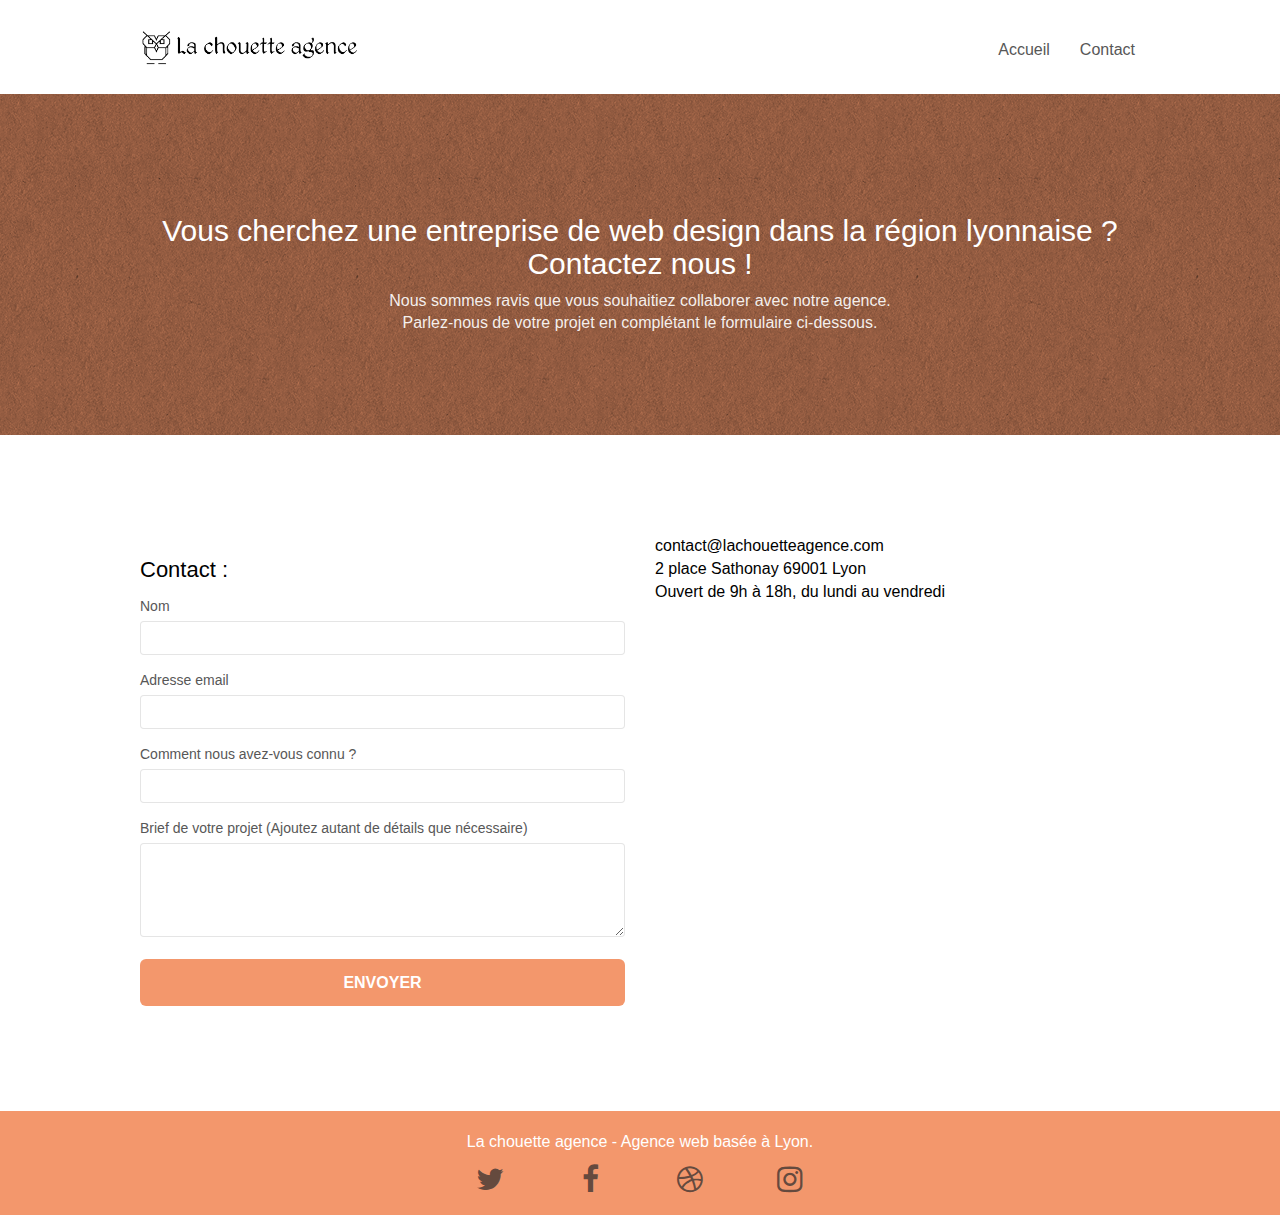
==== commit b141fe72: "webp to png" ====
--- a/page2.html
+++ b/page2.html
@@ -3,7 +3,7 @@
 
 <head>
 	<meta charset="utf-8">
-	<meta name="description" content="Votre entreprise de web design à lyon - Contactez la Chouette Agence">
+	<meta name="description" content="La Chouette Agence, agence de communication digitale, vous accompagne dans la création de supports papiers et web.">
 	<meta name="viewport" content="width=device-width, initial-scale=1.0, viewport-fit=cover">
 	<link rel="shortcut icon" type="image/png" href="favicon.jpg">
 
@@ -37,7 +37,7 @@
 				<div class="container bloc-sm">
 					<nav class="navbar row">
 						<div class="navbar-header">
-							<a class="navbar-brand focusedInputBlack" href="index.html"><img src="img/la-chouette-agence.png"
+							<a class="navbar-brand focusedInputBlack" href="index.html"><img src="img/la-chouette-agence.webp"
 									alt="titre de la chouette agence" /></a>
 							<button id="nav-toggle" type="button" class="ui-navbar-toggle navbar-toggle"
 								data-toggle="collapse" data-target=".navbar-1">
@@ -144,22 +144,22 @@
 						<div class="row row-no-gutters social">
 							<div class="col-sm-3">
 								<div class="text-center">
-									<a id="twitter" class="social" href="index.html"><span class="fa fa-twitter icon-md"></span></a>
+									<a id="twitter" class="social" href="https://twitter.com/?lang=fr"><span class="fa fa-twitter icon-md"></span></a>
 								</div>
 							</div>
 							<div class="col-sm-3">
 								<div class="text-center">
-									<a id="facebook" class="social" href="index.html"><span class="fa fa-facebook icon-md"></span></a>
+									<a id="facebook" class="social" href="https://www.facebook.com/"><span class="fa fa-facebook icon-md"></span></a>
 								</div>
 							</div>
 							<div class="col-sm-3">
 								<div class="text-center">
-									<a id="dribbble" class="social" href="index.html"><span class="fa fa-dribbble icon-md"></span></a>
+									<a id="dribbble" class="social" href="https://dribbble.com/"><span class="fa fa-dribbble icon-md"></span></a>
 								</div>
 							</div>
 							<div class="col-sm-3">
 								<div class="text-center">
-									<a id="instagram" class="social" href="index.html"><span class="fa fa-instagram icon-md"></span></a>
+									<a id="instagram" class="social" href="https://www.instagram.com/"><span class="fa fa-instagram icon-md"></span></a>
 								</div>
 							</div>
 						</div>
--- a/style.css
+++ b/style.css
@@ -5,7 +5,6 @@
     -webkit-font-smoothing: antialiased;
     -moz-osx-font-smoothing: grayscale;
     font-family:  "Helvetica Neue", Helvetica, Arial, sans-serif;
-    font-display: swap;
 }
 a,
 button {
@@ -91,7 +90,7 @@
 }
 
 .texture-paper::before {
-    background: url("img/texture-paper.png");
+    background: url("img/texture-paper.webp");
     background-size: 280px 280px;
 }
 
@@ -751,6 +750,10 @@
     color: #FFFFFF!important;
 }
 
+.black{
+    color: #333333;
+}
+
 .portfolio-thumb {
     margin-bottom: 24px;
     margin-left: auto;
@@ -866,13 +869,13 @@
     }
 }
 
-@media only screen and (min-device-width: 768px) and (max-device-width: 1024px) and (orientation: landscape) {
+@media only screen and (min-width: 768px) and (max-width: 1024px) and (orientation: landscape) {
     .b-parallax {
         background-attachment: scroll;
     }
 }
 
-@media only screen and (min-device-width: 1024px) and (max-device-width: 1366px) and (-webkit-min-device-pixel-ratio: 1.5) {
+@media only screen and (min-width: 1024px) and (max-width: 1366px) and (-webkit-min-device-pixel-ratio: 1.5) {
     .b-parallax {
         background-attachment: scroll;
     }
@@ -890,10 +893,7 @@
         overflow-x: hidden;
         position: relative;
     }
-    .bloc {
-        padding-left: constant(safe-area-inset-left);
-        padding-right: constant(safe-area-inset-right);
-    }
+  
     .bloc-group,
     .bloc-group .bloc {
         display: block;
@@ -902,8 +902,6 @@
     .bloc-fill-screen .fill-bloc-top-edge,
     .bloc-fill-screen .fill-bloc-bottom-edge {
         padding: 0 20px;
-        padding-left: constant(safe-area-inset-left);
-        padding-right: constant(safe-area-inset-right);
     }
 }
 
